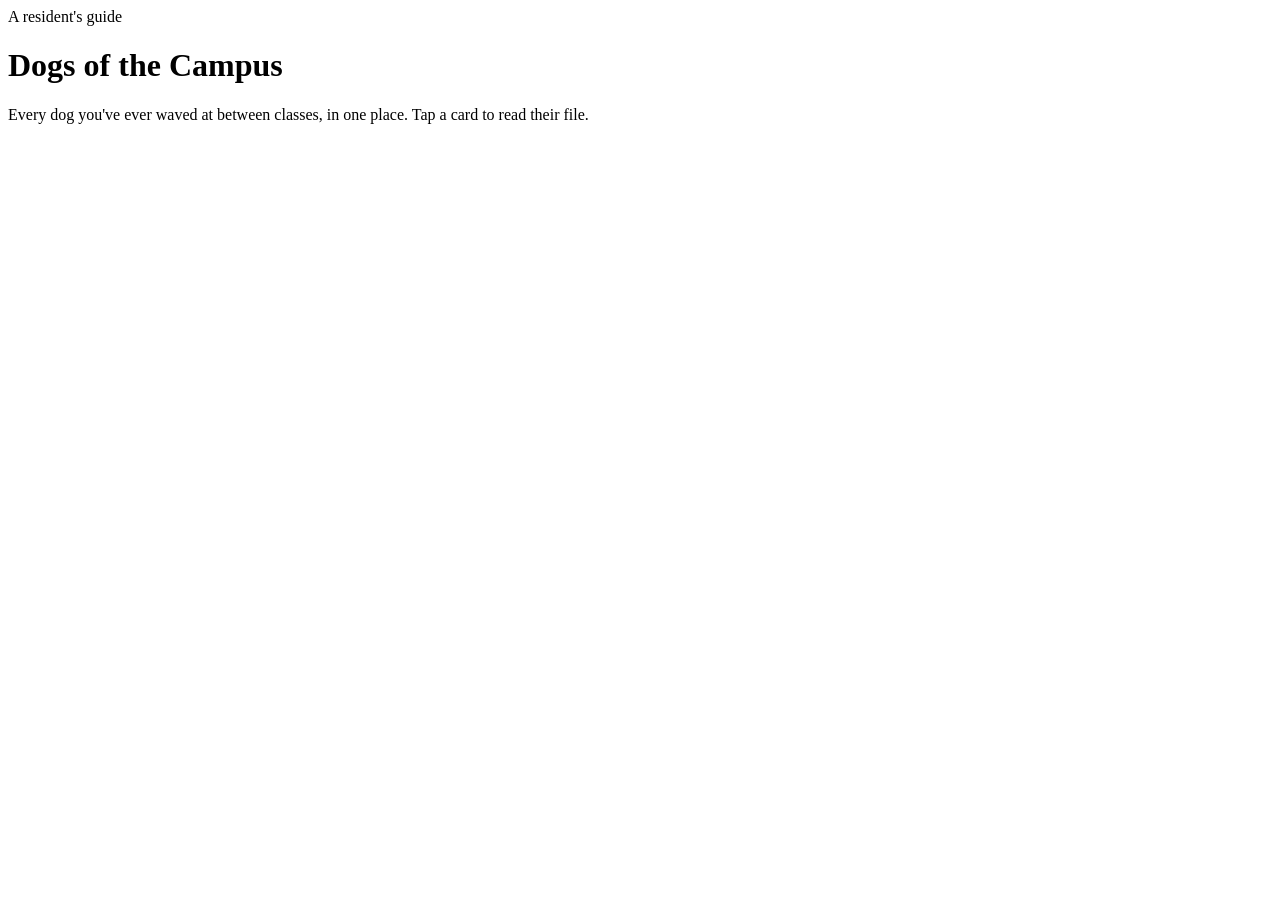
==== index.html @ 07468db3 "Add files via upload" ====
<!DOCTYPE html>
<html lang="en">
<head>
  <meta charset="UTF-8" />
  <meta name="viewport" content="width=device-width, initial-scale=1.0" />
  <title>Campus Dogs — A Field Guide</title>
  <link rel="stylesheet" href="css/style.css" />
</head>
<body>

  <header class="site-header">
    <div class="eyebrow">A resident's guide</div>
    <h1>Dogs of the Campus</h1>
    <p>Every dog you've ever waved at between classes, in one place. Tap a card to read their file.</p>
  </header>

  <main id="grid" class="card-grid">
    <!-- Cards are injected here by js/app.js -->
  </main>

  <script src="js/app.js"></script>
</body>
</html>
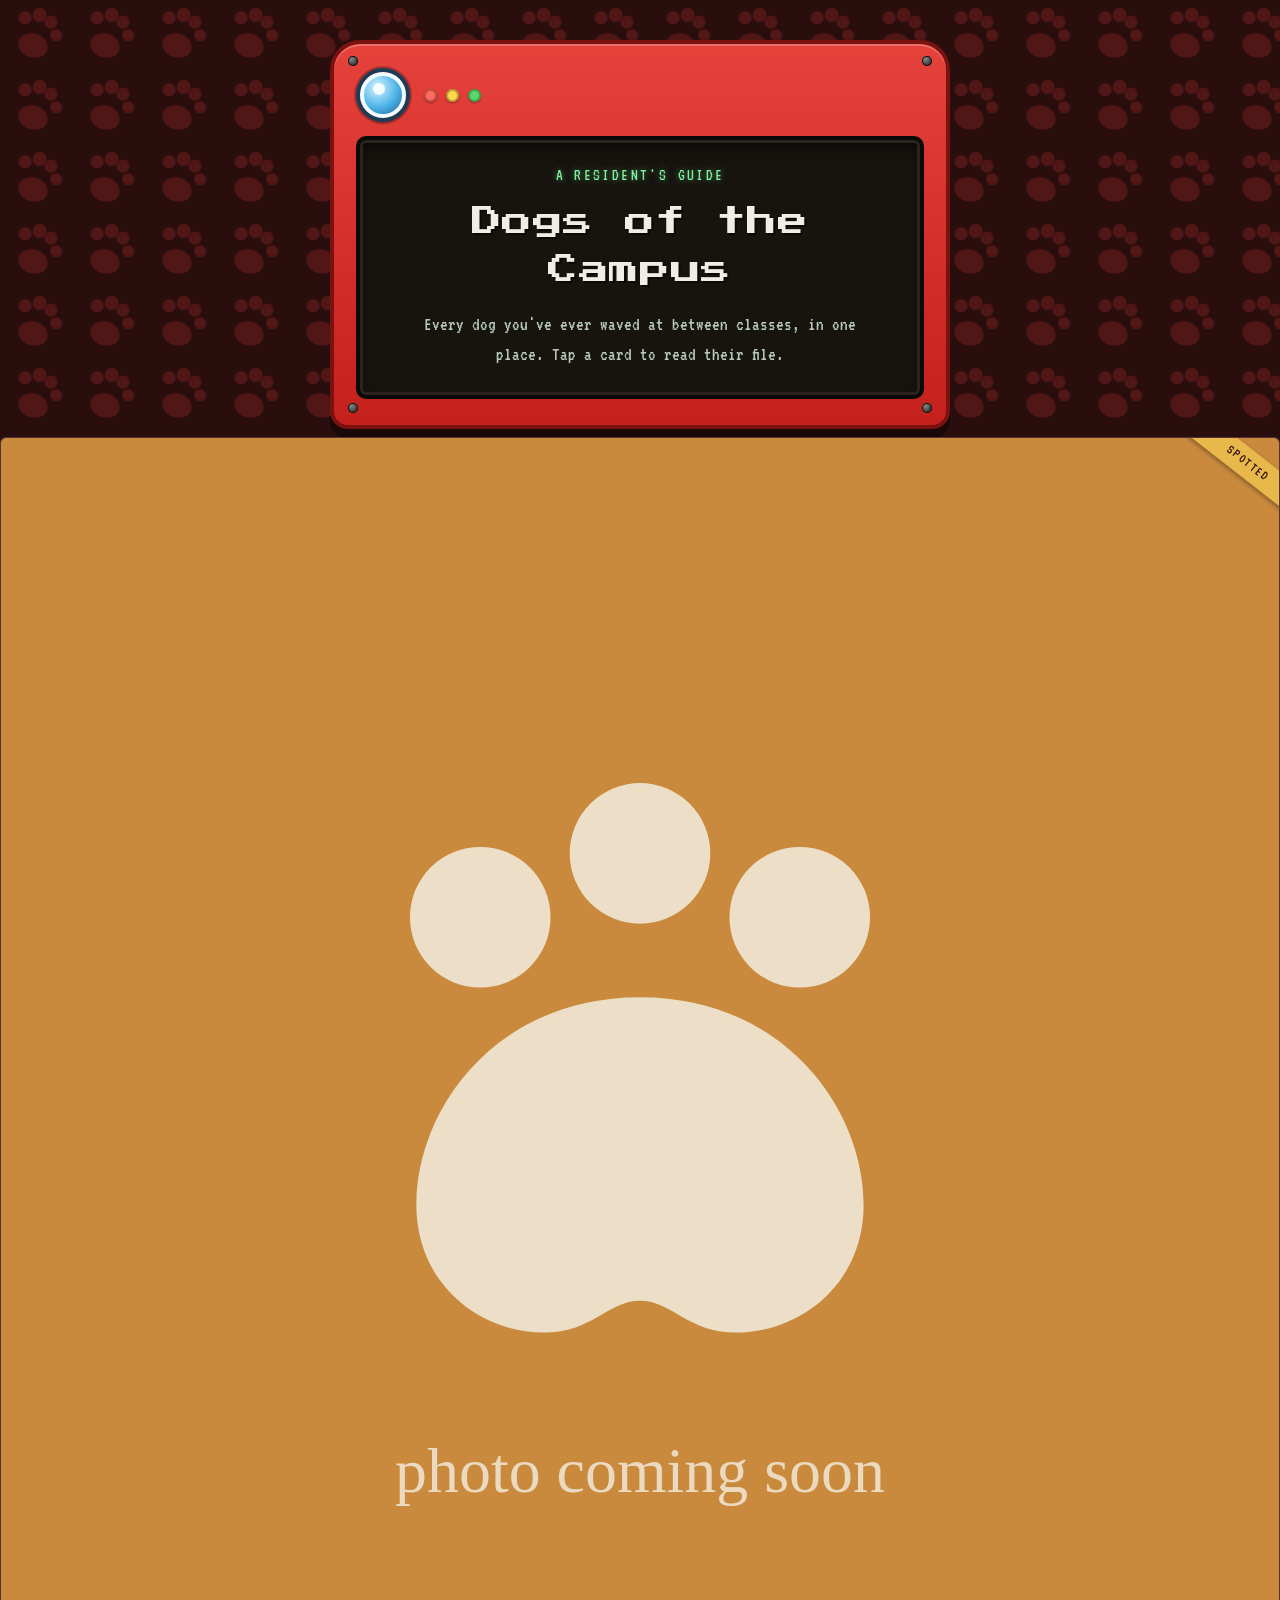
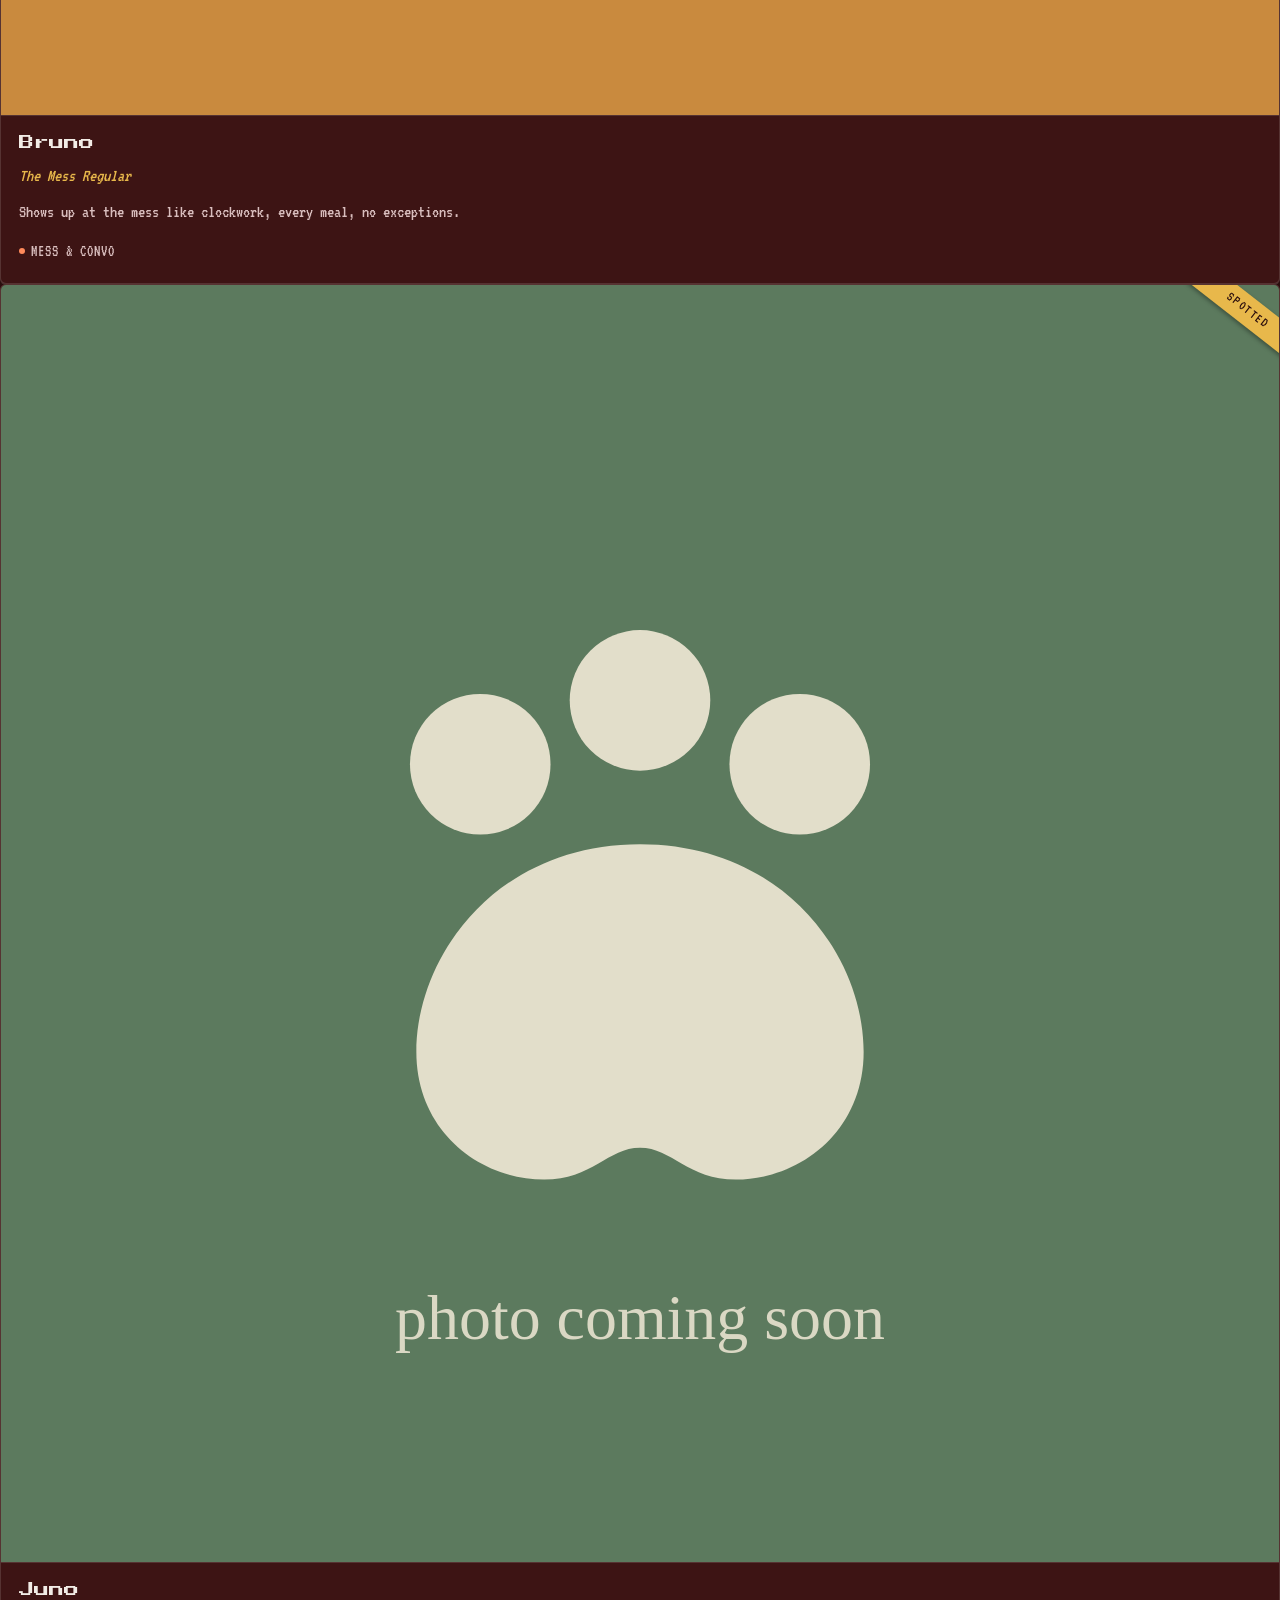
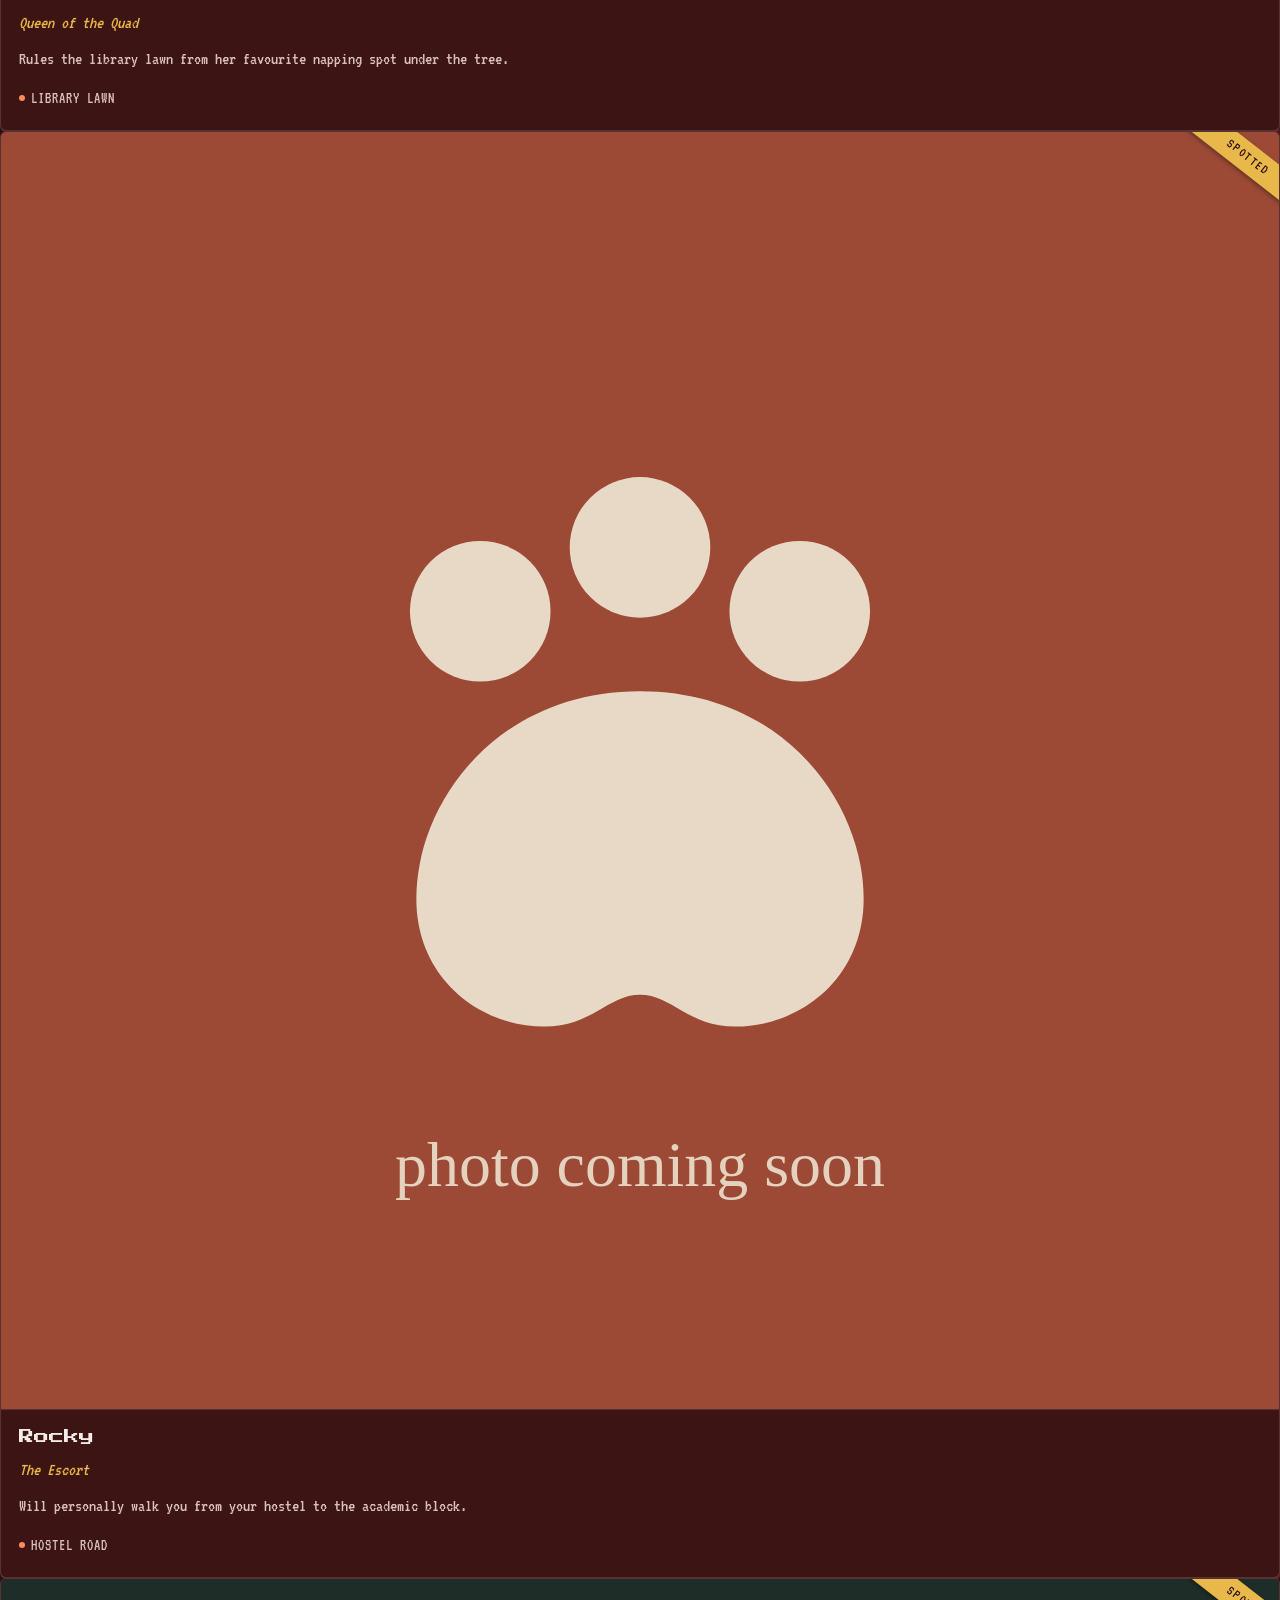
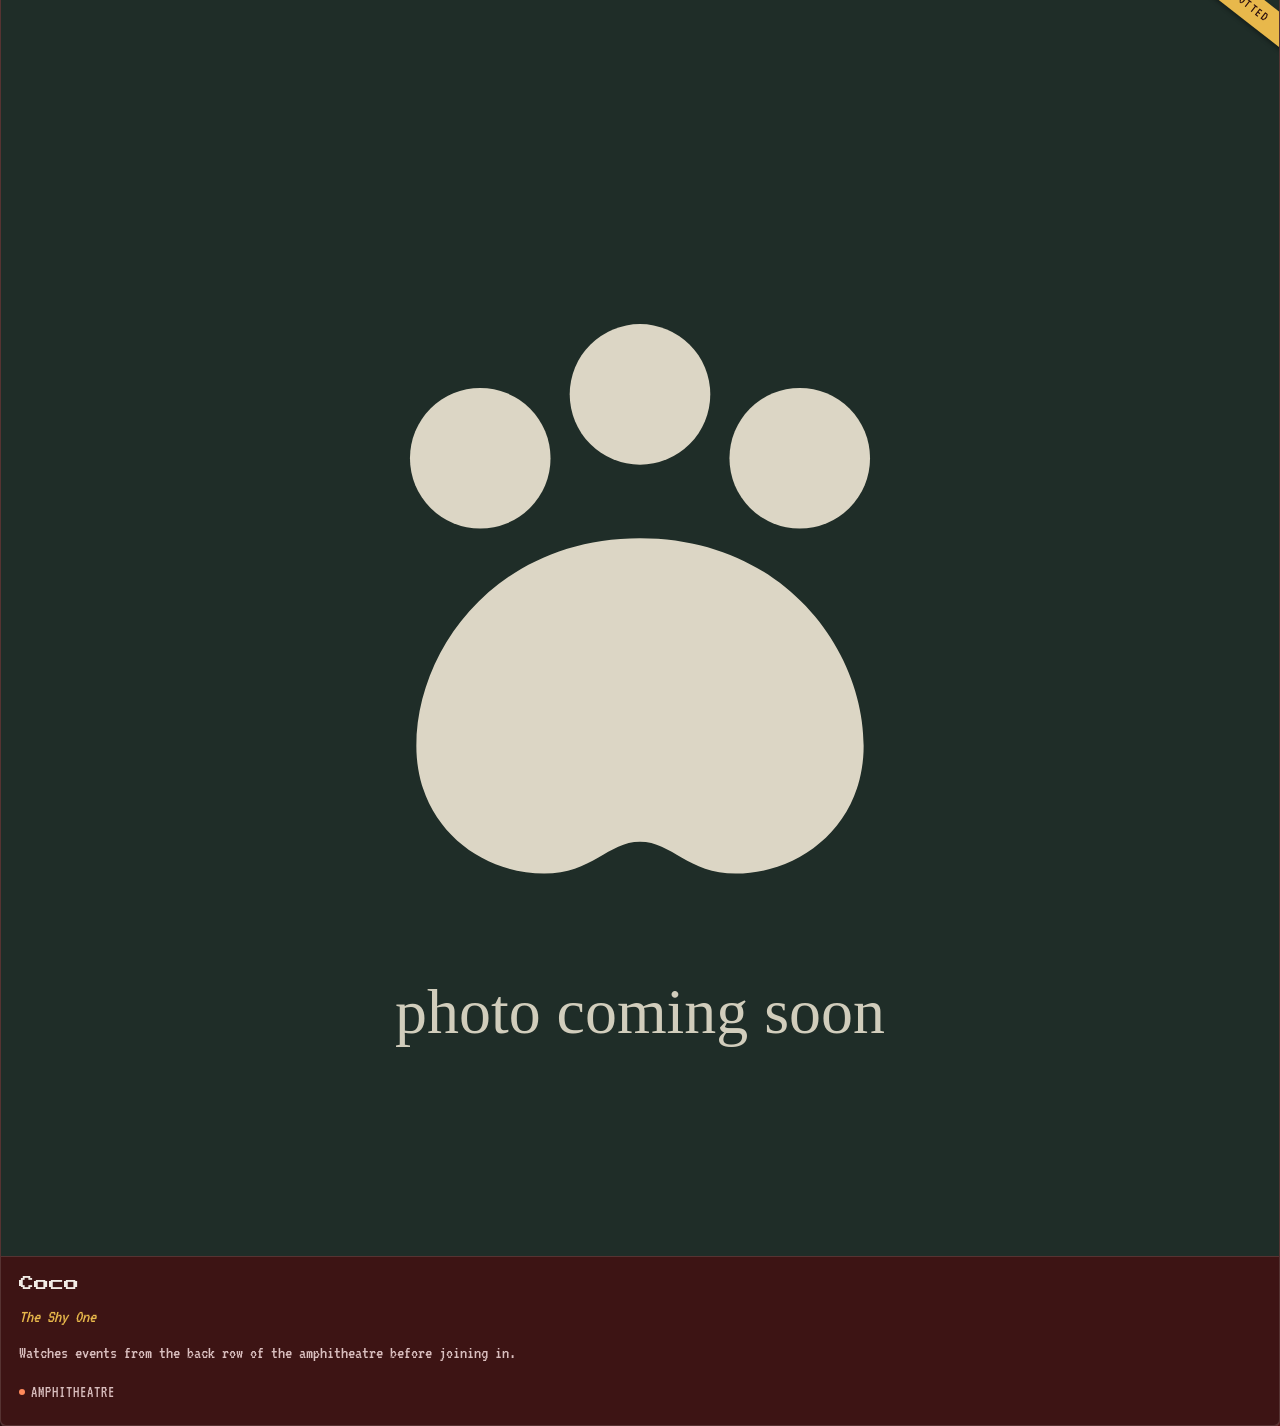
==== commit 361db254: "Update index.html" ====
--- a/index.html
+++ b/index.html
@@ -9,13 +9,34 @@
 <body>
 
   <header class="site-header">
-    <div class="eyebrow">A resident's guide</div>
-    <h1>Dogs of the Campus</h1>
-    <p>Every dog you've ever waved at between classes, in one place. Tap a card to read their file.</p>
+    <div class="dex-shell">
+      <div class="dex-screw dex-screw-tl"></div>
+      <div class="dex-screw dex-screw-tr"></div>
+
+      <div class="dex-top">
+        <span class="dex-lens">
+          <span class="dex-lens-shine"></span>
+        </span>
+        <span class="dex-lights">
+          <span class="dex-light red"></span>
+          <span class="dex-light yellow"></span>
+          <span class="dex-light green"></span>
+        </span>
+      </div>
+
+      <div class="dex-screen">
+        <div class="eyebrow">A resident's guide</div>
+        <h1>Dogs of the Campus</h1>
+        <p>Every dog you've ever waved at between classes, in one place. Tap a card to read their file.</p>
+      </div>
+
+      <div class="dex-screw dex-screw-bl"></div>
+      <div class="dex-screw dex-screw-br"></div>
+    </div>
   </header>
 
-  <main id="grid" class="card-grid">
-    <!-- Cards are injected here by js/app.js -->
+  <main id="grid" class="zones">
+    <!-- Zone sections are injected here by js/app.js -->
   </main>
 
   <script src="js/app.js"></script>
--- a/css/style.css
+++ b/css/style.css
@@ -0,0 +1,429 @@
+@import url('https://fonts.googleapis.com/css2?family=Press+Start+2P&family=VT323&display=swap');
+
+:root {
+  --paper: #2A0D0D;
+  --card: #3D1414;
+  --ink: #F2ECE6;
+  --ink-soft: #D9BEBE;
+  --sage: #E8B84B;
+  --ochre: #FF8A5B;
+  --rust: #E8B84B;
+  --line: rgba(242, 236, 230, 0.14);
+
+  --display: 'Press Start 2P', var(--mono);
+  --body: 'VT323', monospace;
+  --mono: 'VT323', monospace;
+}
+
+* { box-sizing: border-box; }
+
+html { scroll-behavior: smooth; }
+
+body {
+  margin: 0;
+  background-color: var(--paper);
+  background-image:
+    url("data:image/svg+xml,%3Csvg xmlns='http://www.w3.org/2000/svg' width='72' height='72'%3E%3Cg fill='%23511616' transform='rotate(18 36 36)'%3E%3Cellipse cx='36' cy='46' rx='15' ry='12'/%3E%3Ccircle cx='20' cy='22' r='6.5'/%3E%3Ccircle cx='33' cy='15' r='7'/%3E%3Ccircle cx='46' cy='18' r='6.5'/%3E%3Ccircle cx='55' cy='29' r='6'/%3E%3C/g%3E%3C/svg%3E");
+  background-size: 72px 72px;
+  background-repeat: repeat;
+  color: var(--ink);
+  font-family: var(--body);
+  font-size: 19px;
+  line-height: 1.55;
+}
+
+a { color: inherit; text-decoration: none; }
+
+/* ---------- Header (Pokedex-style shell) ---------- */
+
+.site-header {
+  padding: 40px 20px 8px;
+  text-align: center;
+  border-bottom: none;
+  position: relative;
+}
+
+.dex-shell {
+  position: relative;
+  max-width: 620px;
+  margin: 0 auto;
+  background: linear-gradient(180deg, #E5423C, #C4211D);
+  border: 4px solid #7A1210;
+  border-radius: 30px 30px 18px 18px;
+  padding: 22px 22px 26px;
+  box-shadow:
+    0 10px 0 rgba(0,0,0,0.35),
+    inset 0 2px 0 rgba(255,255,255,0.25);
+}
+
+.dex-screw {
+  position: absolute;
+  width: 10px;
+  height: 10px;
+  border-radius: 50%;
+  background: radial-gradient(circle at 35% 30%, #8a8a8a, #2a2a2a 75%);
+  box-shadow: inset 0 0 0 1px #111;
+}
+.dex-screw-tl { top: 12px; left: 14px; }
+.dex-screw-tr { top: 12px; right: 14px; }
+.dex-screw-bl { bottom: 12px; left: 14px; }
+.dex-screw-br { bottom: 12px; right: 14px; }
+
+.dex-top {
+  display: flex;
+  align-items: center;
+  gap: 18px;
+  margin: 6px 4px 18px;
+}
+
+.dex-lens {
+  position: relative;
+  display: inline-block;
+  width: 46px;
+  height: 46px;
+  border-radius: 50%;
+  flex-shrink: 0;
+  background: radial-gradient(circle at 35% 30%, #d3f3ff, #4db3e8 55%, #1a6693 100%);
+  border: 4px solid #f2fbff;
+  box-shadow:
+    0 0 0 4px #1c3d57,
+    0 0 0 6px rgba(0,0,0,0.25),
+    0 3px 5px rgba(0,0,0,0.4);
+}
+
+.dex-lens-shine {
+  position: absolute;
+  top: 7px;
+  left: 9px;
+  width: 12px;
+  height: 12px;
+  border-radius: 50%;
+  background: rgba(255,255,255,0.85);
+}
+
+.dex-lights {
+  display: flex;
+  gap: 9px;
+}
+
+.dex-light {
+  width: 13px;
+  height: 13px;
+  border-radius: 50%;
+  box-shadow: inset 0 0 0 2px rgba(0,0,0,0.25), 0 1px 2px rgba(0,0,0,0.4);
+}
+.dex-light.red { background: #FF6B5C; }
+.dex-light.yellow { background: #FFD84D; }
+.dex-light.green { background: #57D96A; }
+
+.dex-screen {
+  background: #17140F;
+  border: 4px solid #0C0A08;
+  border-radius: 10px;
+  padding: 22px 20px 26px;
+  box-shadow:
+    inset 0 0 0 3px #2A241C,
+    inset 0 6px 14px rgba(0,0,0,0.6);
+}
+
+.dex-screen .eyebrow {
+  font-family: var(--mono);
+  font-size: 17px;
+  letter-spacing: 0.14em;
+  text-transform: uppercase;
+  color: #7CF29C;
+  margin-bottom: 10px;
+  text-shadow: 0 0 6px rgba(124,242,156,0.5);
+}
+
+.dex-screen h1 {
+  font-family: var(--display);
+  font-weight: 400;
+  font-size: clamp(18px, 4vw, 30px);
+  line-height: 1.6;
+  margin: 0 0 16px;
+  letter-spacing: 0.02em;
+  color: var(--ink);
+  text-shadow: 2px 2px 0 rgba(0,0,0,0.5);
+}
+
+.dex-screen p {
+  max-width: 480px;
+  margin: 0 auto;
+  color: #B9C9BC;
+  font-size: 19px;
+}
+
+@media (max-width: 480px) {
+  .dex-lens { width: 38px; height: 38px; }
+  .dex-light { width: 11px; height: 11px; }
+  .dex-top { gap: 12px; }
+}
+
+/* ---------- Grid of cards ---------- */
+
+.card-grid {
+  max-width: 1080px;
+  margin: 0 auto;
+  padding: 48px 24px 80px;
+  display: grid;
+  grid-template-columns: repeat(auto-fill, minmax(240px, 1fr));
+  gap: 28px;
+}
+
+.dog-card {
+  position: relative;
+  background: var(--card);
+  border: 1px solid var(--line);
+  border-radius: 6px;
+  overflow: hidden;
+  display: block;
+  transition: transform 0.18s ease, box-shadow 0.18s ease;
+  box-shadow: 0 1px 0 var(--line);
+}
+
+.dog-card:hover,
+.dog-card:focus-visible {
+  transform: translateY(-4px);
+  box-shadow: 0 14px 24px -12px rgba(0,0,0,0.6);
+  outline: none;
+}
+
+.dog-card:focus-visible {
+  outline: 2px solid var(--sage);
+  outline-offset: 2px;
+}
+
+.dog-card .thumb {
+  aspect-ratio: 1 / 1;
+  width: 100%;
+  object-fit: cover;
+  display: block;
+  border-bottom: 1px solid var(--line);
+}
+
+.stamp {
+  position: absolute;
+  top: 12px;
+  right: -34px;
+  transform: rotate(38deg);
+  background: var(--rust);
+  color: var(--paper);
+  font-family: var(--mono);
+  font-size: 14px;
+  letter-spacing: 0.08em;
+  text-transform: uppercase;
+  padding: 3px 40px;
+  box-shadow: 0 2px 4px rgba(0,0,0,0.35);
+}
+
+.dog-card .info {
+  padding: 16px 18px 20px;
+}
+
+.dog-card h2 {
+  font-family: var(--display);
+  font-size: 15px;
+  line-height: 1.5;
+  font-weight: 400;
+  margin: 0 0 8px;
+}
+
+.dog-card .nickname {
+  font-size: 18px;
+  color: var(--sage);
+  font-style: italic;
+  margin-bottom: 8px;
+}
+
+.dog-card .summary {
+  font-size: 18px;
+  color: var(--ink-soft);
+  margin: 0;
+}
+
+.dog-card .location {
+  margin-top: 12px;
+  font-family: var(--mono);
+  font-size: 16px;
+  letter-spacing: 0.06em;
+  text-transform: uppercase;
+  color: var(--ink-soft);
+  display: flex;
+  align-items: center;
+  gap: 6px;
+}
+
+.dog-card .location::before {
+  content: '';
+  width: 6px;
+  height: 6px;
+  border-radius: 50%;
+  background: var(--ochre);
+  display: inline-block;
+}
+
+/* ---------- Detail page ---------- */
+
+.back-link {
+  display: inline-flex;
+  align-items: center;
+  gap: 6px;
+  margin: 32px 0 0 24px;
+  font-family: var(--mono);
+  font-size: 18px;
+  color: var(--sage);
+}
+
+.back-link:hover { text-decoration: underline; }
+
+.detail {
+  max-width: 760px;
+  margin: 0 auto;
+  padding: 24px 24px 80px;
+}
+
+.detail-header {
+  text-align: center;
+  margin-bottom: 28px;
+}
+
+.detail-header .eyebrow {
+  font-family: var(--mono);
+  font-size: 16px;
+  letter-spacing: 0.1em;
+  text-transform: uppercase;
+  color: var(--sage);
+}
+
+.detail-header h1 {
+  font-family: var(--display);
+  font-weight: 400;
+  font-size: clamp(18px, 4.5vw, 28px);
+  line-height: 1.6;
+  margin: 14px 0 8px;
+  text-shadow: 2px 2px 0 rgba(0,0,0,0.35);
+}
+
+.detail-header .nickname {
+  font-size: 20px;
+  font-style: italic;
+  color: var(--ink-soft);
+}
+
+.tag-row {
+  display: flex;
+  flex-wrap: wrap;
+  gap: 8px;
+  justify-content: center;
+  margin: 16px 0 0;
+}
+
+.tag {
+  font-family: var(--mono);
+  font-size: 15px;
+  letter-spacing: 0.05em;
+  text-transform: uppercase;
+  border: 2px solid var(--sage);
+  color: var(--sage);
+  padding: 3px 10px;
+  border-radius: 0;
+}
+
+.hero-photo {
+  width: 100%;
+  aspect-ratio: 4 / 3;
+  object-fit: cover;
+  border-radius: 0;
+  border: 4px solid var(--sage);
+  box-shadow:
+    0 0 0 4px var(--paper),
+    0 0 0 8px var(--rust),
+    6px 6px 0 8px rgba(0,0,0,0.5);
+  margin: 32px 0 14px;
+}
+
+.hero-caption {
+  font-family: var(--mono);
+  font-size: 16px;
+  color: var(--ink-soft);
+  text-align: right;
+  margin: 0 0 32px;
+}
+
+.field-notes {
+  background: var(--card);
+  border: 3px solid var(--line);
+  border-radius: 0;
+  padding: 28px 28px 24px;
+  position: relative;
+  box-shadow: 5px 5px 0 rgba(0,0,0,0.4);
+}
+
+.field-notes::before {
+  content: 'FIELD NOTES';
+  position: absolute;
+  top: -13px;
+  left: 24px;
+  background: var(--paper);
+  padding: 0 8px;
+  font-family: var(--mono);
+  font-size: 16px;
+  letter-spacing: 0.1em;
+  color: var(--rust);
+}
+
+.field-notes p {
+  margin: 0;
+  color: var(--ink-soft);
+  font-size: 20px;
+}
+
+.gallery {
+  margin-top: 36px;
+}
+
+.gallery h3 {
+  font-family: var(--mono);
+  font-size: 17px;
+  letter-spacing: 0.1em;
+  text-transform: uppercase;
+  color: var(--ink-soft);
+  margin-bottom: 14px;
+}
+
+.gallery-grid {
+  display: grid;
+  grid-template-columns: repeat(auto-fill, minmax(140px, 1fr));
+  gap: 12px;
+}
+
+.gallery-grid img {
+  width: 100%;
+  aspect-ratio: 1 / 1;
+  object-fit: cover;
+  border-radius: 0;
+  border: 3px solid var(--line);
+  box-shadow: 3px 3px 0 rgba(0,0,0,0.35);
+}
+
+.paw-divider {
+  text-align: center;
+  color: var(--ochre);
+  letter-spacing: 14px;
+  margin: 40px 0;
+  font-size: 18px;
+}
+
+.empty-state {
+  text-align: center;
+  padding: 80px 24px;
+  color: var(--ink-soft);
+  font-family: var(--body);
+  font-size: 20px;
+  line-height: 1.6;
+}
+
+@media (prefers-reduced-motion: reduce) {
+  .dog-card { transition: none; }
+}
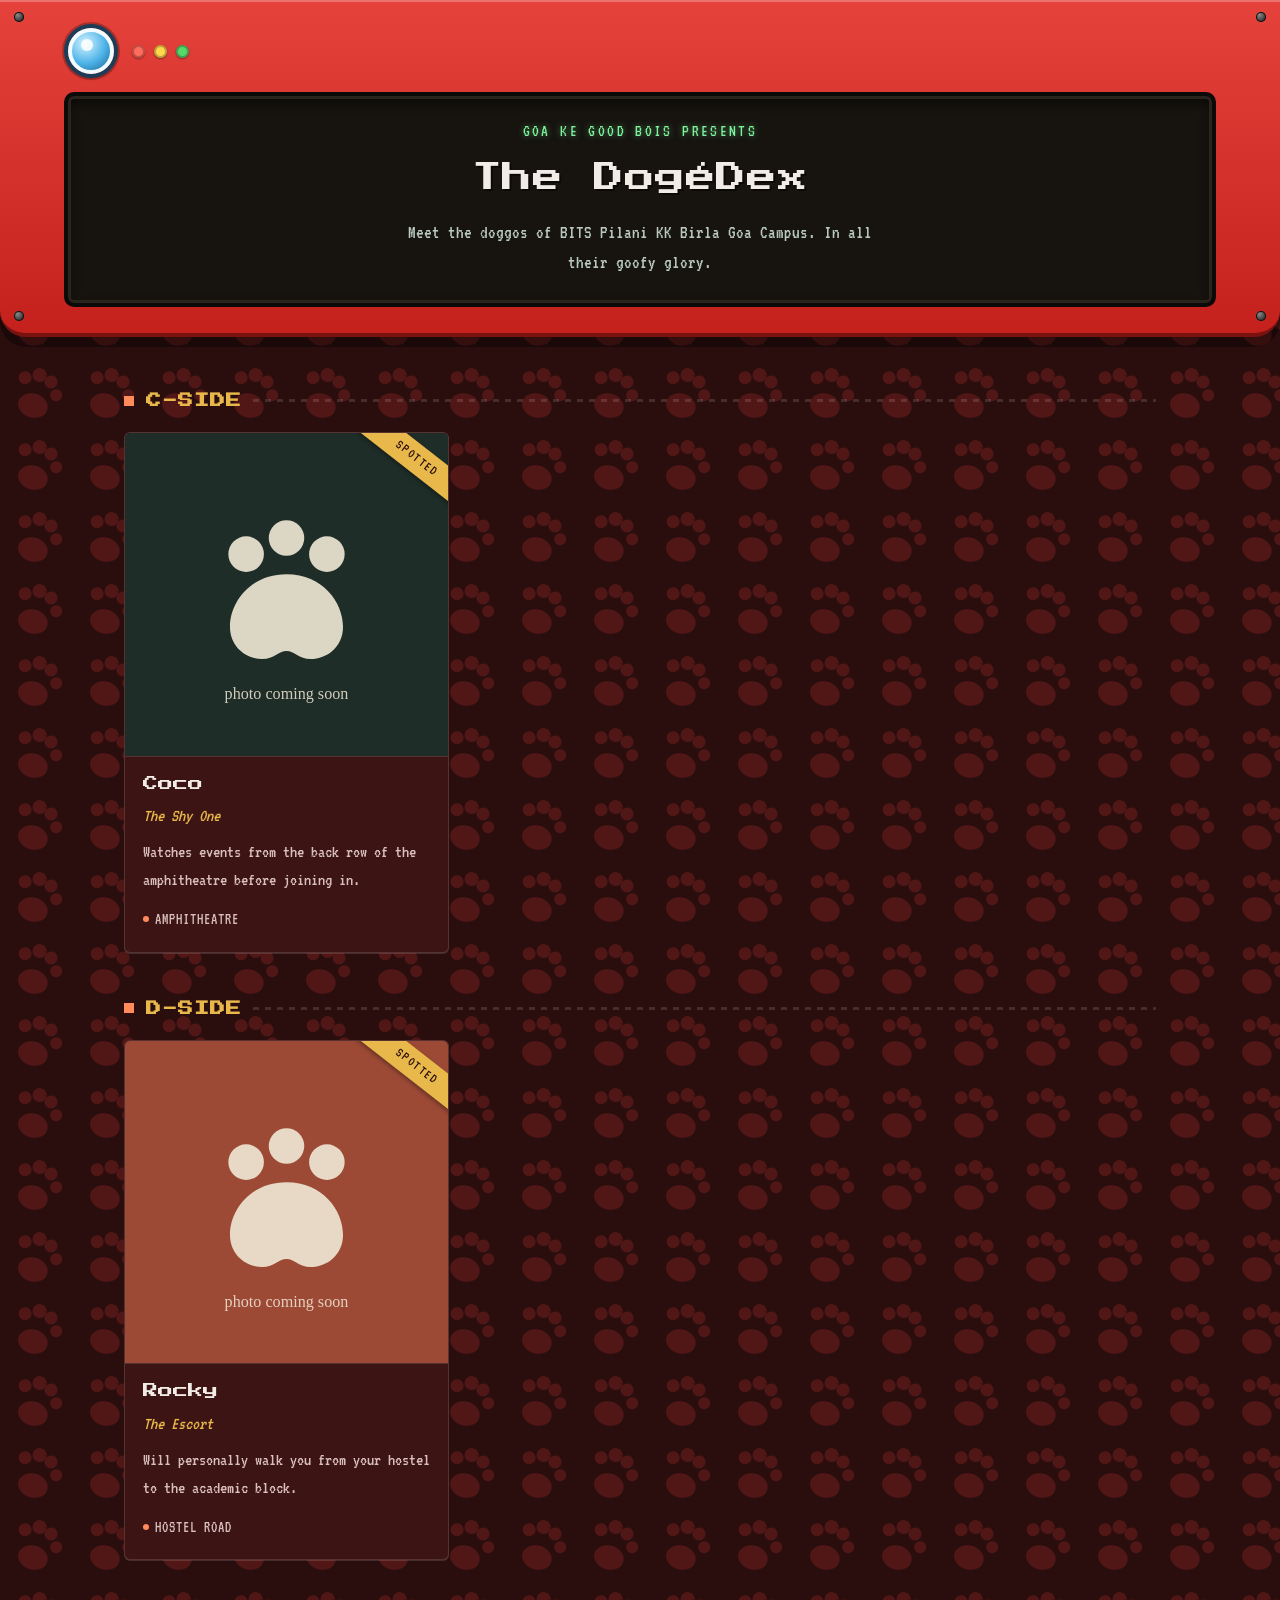
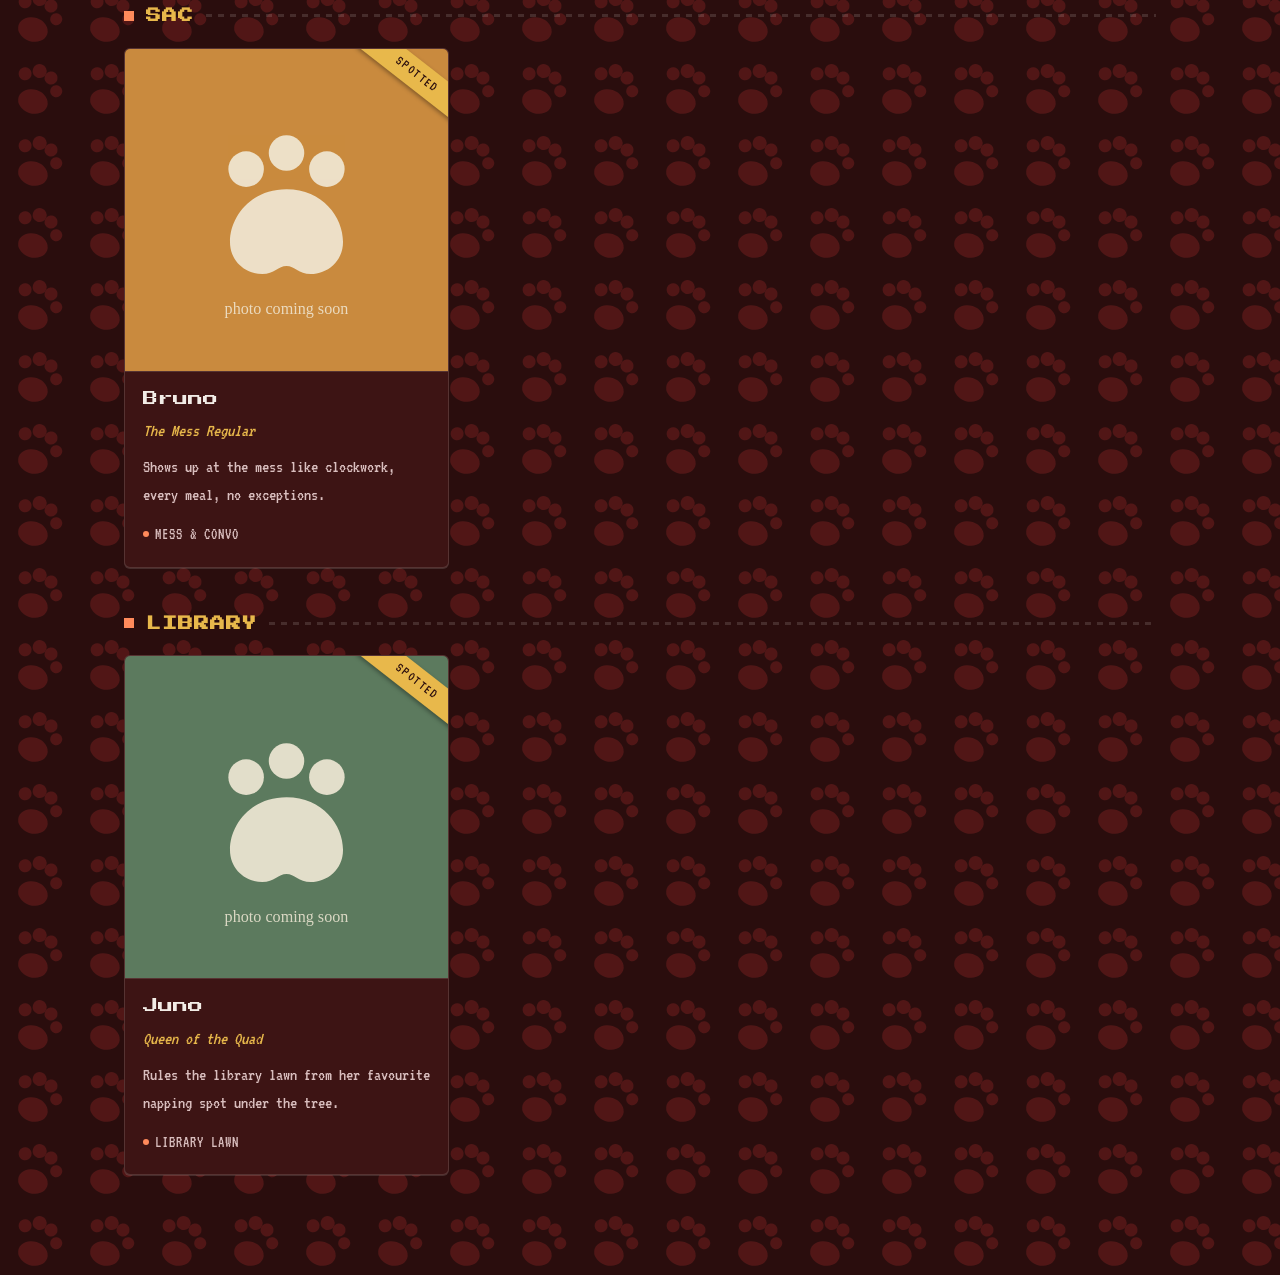
==== commit d9267460: "Update index.html" ====
--- a/index.html
+++ b/index.html
@@ -25,9 +25,9 @@
       </div>
 
       <div class="dex-screen">
-        <div class="eyebrow">A resident's guide</div>
-        <h1>Dogs of the Campus</h1>
-        <p>Every dog you've ever waved at between classes, in one place. Tap a card to read their file.</p>
+        <div class="eyebrow">Goa Ke Good Bois presents</div>
+        <h1>The DogéDex</h1>
+        <p>Meet the doggos of BITS Pilani KK Birla Goa Campus. In all their goofy glory.</p>
       </div>
 
       <div class="dex-screw dex-screw-bl"></div>
--- a/css/style.css
+++ b/css/style.css
@@ -37,7 +37,7 @@
 /* ---------- Header (Pokedex-style shell) ---------- */
 
 .site-header {
-  padding: 40px 20px 8px;
+  padding: 0 0 8px;
   text-align: center;
   border-bottom: none;
   position: relative;
@@ -45,12 +45,14 @@
 
 .dex-shell {
   position: relative;
-  max-width: 620px;
-  margin: 0 auto;
+  width: 100%;
+  max-width: none;
+  margin: 0;
   background: linear-gradient(180deg, #E5423C, #C4211D);
   border: 4px solid #7A1210;
-  border-radius: 30px 30px 18px 18px;
-  padding: 22px 22px 26px;
+  border-width: 0 0 4px 0;
+  border-radius: 0 0 26px 26px;
+  padding: 22px 5vw 26px;
   box-shadow:
     0 10px 0 rgba(0,0,0,0.35),
     inset 0 2px 0 rgba(255,255,255,0.25);
@@ -162,10 +164,54 @@
 
 /* ---------- Grid of cards ---------- */
 
-.card-grid {
+.zones {
   max-width: 1080px;
   margin: 0 auto;
-  padding: 48px 24px 80px;
+  padding: 44px 24px 40px;
+}
+
+.zone-section {
+  margin-bottom: 44px;
+}
+
+.zone-section:last-child {
+  margin-bottom: 60px;
+}
+
+.zone-heading {
+  display: flex;
+  align-items: center;
+  gap: 12px;
+  margin: 0 0 20px;
+  font-family: var(--display);
+  font-size: 15px;
+  color: var(--sage);
+  text-transform: uppercase;
+  letter-spacing: 0.06em;
+}
+
+.zone-heading::before {
+  content: '';
+  width: 10px;
+  height: 10px;
+  background: var(--ochre);
+  flex-shrink: 0;
+}
+
+.zone-heading::after {
+  content: '';
+  flex: 1;
+  height: 3px;
+  background: repeating-linear-gradient(
+    to right,
+    var(--line) 0,
+    var(--line) 6px,
+    transparent 6px,
+    transparent 12px
+  );
+}
+
+.card-grid {
   display: grid;
   grid-template-columns: repeat(auto-fill, minmax(240px, 1fr));
   gap: 28px;
